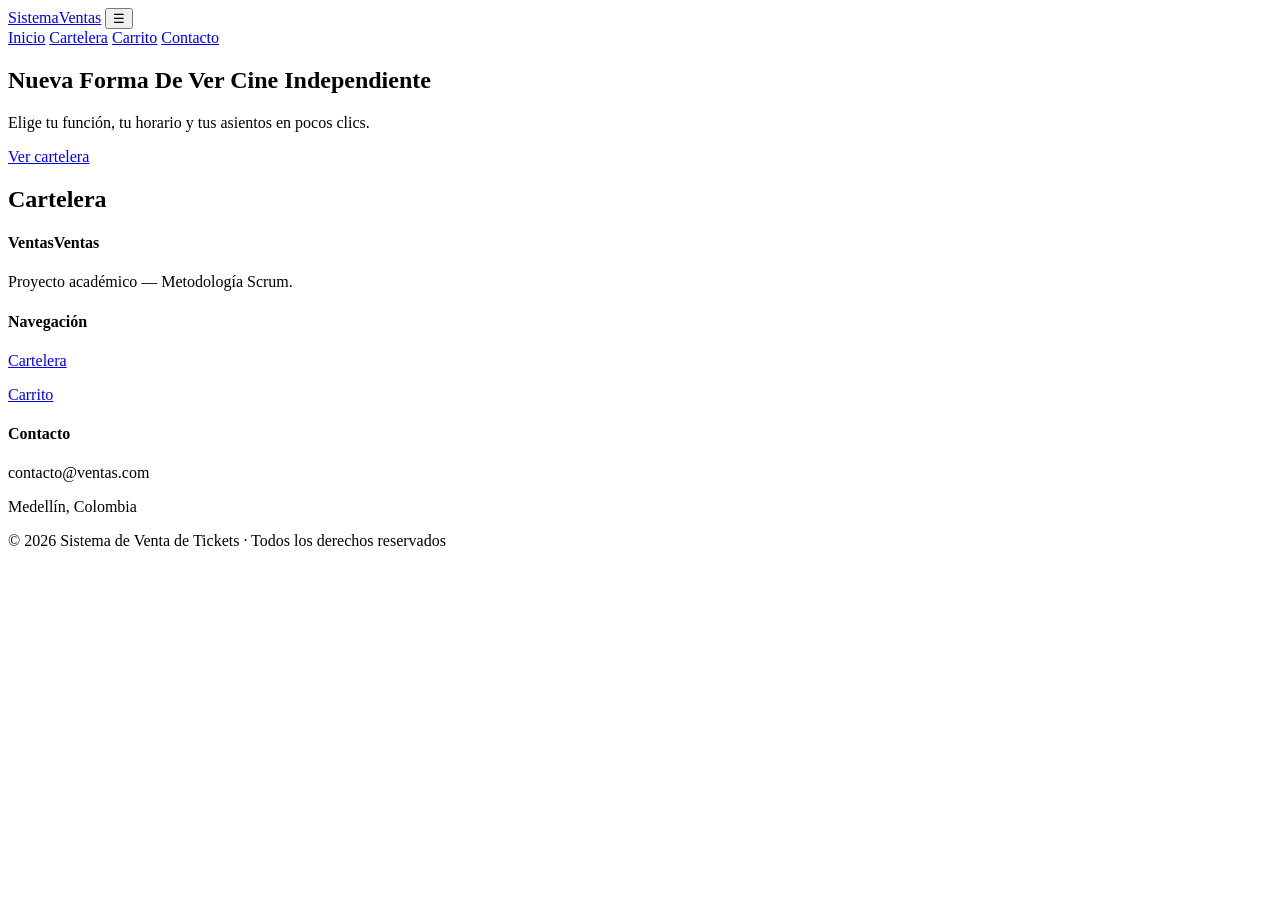
==== Front/Carrito/index.html @ e494081c "añadiendo initial.html" ====
<!DOCTYPE html>
<html lang="es">
<head>
  <meta charset="UTF-8">
  <meta name="viewport" content="width=device-width, initial-scale=1">
  <title>Sistema de Venta de Tickets</title>
  <link rel="stylesheet" href="styles.css">
</head>
<body>

  <!-- ================= MENÚ DE NAVEGACIÓN ================= -->
  <header class="cabecera">
    <div class="contenedor barra">
      <a href="index.html" class="logo">Sistema<span>Ventas</span></a>
      <button class="btn-menu" id="btnMenu" aria-label="Abrir menú" aria-expanded="false">☰</button>
      <nav class="menu" id="menu">
        <a href="index.html">Inicio</a>
        <a href="#catalogo">Cartelera</a>
        <a href="carrito.html">Carrito</a>
        <a href="#contacto">Contacto</a>
      </nav>
    </div>
  </header>

  <main>
    <!-- ================= PORTADA ================= -->
    <section class="hero">
      <div class="contenedor">
        <h1>Nueva Forma  <span class="resalte">De Ver Cine Independiente</span></h1>
        <p>Elige tu función, tu horario y tus asientos en pocos clics.</p>
        <a href="#catalogo" class="btn btn-primario">Ver cartelera</a>
      </div>
    </section>

    <!-- ================= CATÁLOGO ================= -->
    <section id="catalogo" class="seccion">
      <div class="contenedor">
        <h2 class="titulo-seccion">Cartelera</h2>
        <div class="grid-funciones" id="listaFunciones"></div>
      </div>
    </section>

    <!-- ================= DETALLE: horarios + asientos ================= -->
    <section id="detalle" class="seccion detalle" hidden>
      <div class="contenedor">
        <div class="detalle-cabecera">
          <div>
            <h2 id="detTitulo" class="titulo-seccion"></h2>
            <p id="detInfo" class="info"></p>
          </div>
          <button class="btn btn-secundario" id="btnCerrar">Cerrar ✕</button>
        </div>

        <h3 class="subtitulo">1. Elige un horario</h3>
        <div class="horarios" id="listaHorarios"></div>

        <div id="zonaAsientos" hidden>
          <h3 class="subtitulo">2. Elige tus asientos</h3>

          <div class="leyenda">
            <span><i class="asiento vip"></i> VIP <b id="precioVip"></b></span>
            <span><i class="asiento general"></i> General <b id="precioGeneral"></b></span>
            <span><i class="asiento seleccionado"></i> Seleccionado</span>
            <span><i class="asiento ocupado"></i> Ocupado</span>
          </div>

          <div class="pantalla">PANTALLA</div>
          <div class="mapa" id="mapaAsientos"></div>

          <div class="resumen">
            <div>
              <p>Asientos: <b id="resAsientos" class="resalte">—</b></p>
              <p>Total: <b id="resTotal" class="resalte">$0</b></p>
              <p class="aviso" id="aviso" role="status"></p>
            </div>
            <button class="btn btn-primario" id="btnContinuar" disabled>Continuar al carrito</button>
          </div>
        </div>
      </div>
    </section>
  </main>

  <!-- ================= FOOTER ================= -->
  <footer class="pie" id="contacto">
    <div class="contenedor pie-grid">
      <div>
        <h4>Ventas<span class="resalte">Ventas</span></h4>
        <p>Proyecto académico — Metodología Scrum.</p>
      </div>
      <div>
        <h4>Navegación</h4>
        <p><a href="#catalogo">Cartelera</a></p>
        <p><a href="carrito.html">Carrito</a></p>
      </div>
      <div>
        <h4>Contacto</h4>
        <p>contacto@ventas.com</p>
        <p>Medellín, Colombia</p>
      </div>
    </div>
    <p class="copy">© 2026 Sistema de Venta de Tickets · Todos los derechos reservados</p>
  </footer>

  <script src="data.js"></script>
  <script src="app.js"></script>
</body>
</html>
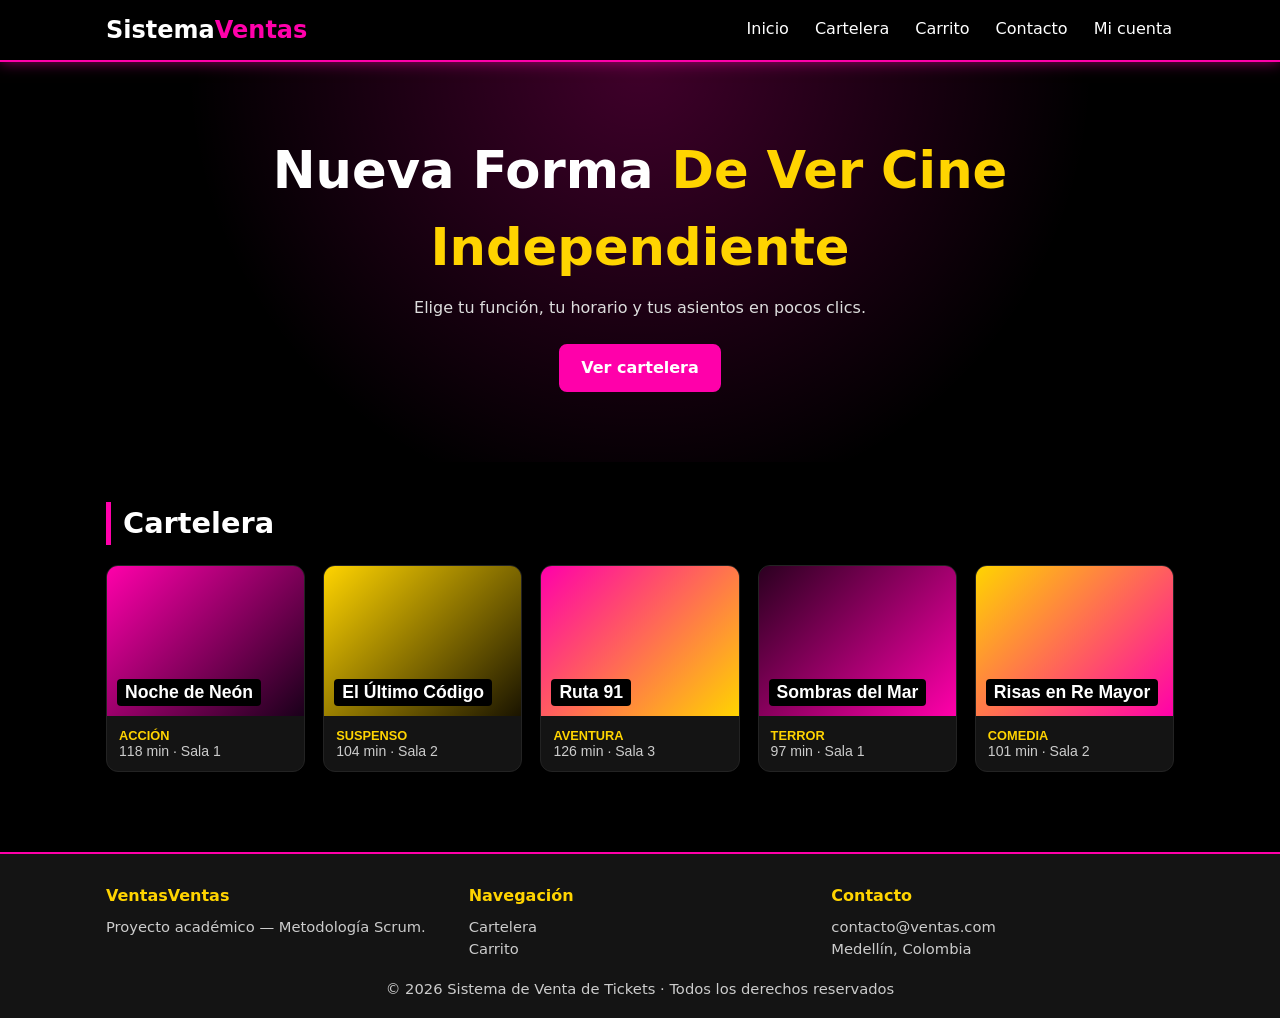
==== commit 872de4cf: "actualizando index.html" ====
--- a/Front/Carrito/index.html
+++ b/Front/Carrito/index.html
@@ -18,6 +18,7 @@
         <a href="#catalogo">Cartelera</a>
         <a href="carrito.html">Carrito</a>
         <a href="#contacto">Contacto</a>
+        <a href="login.html">Mi cuenta</a>
       </nav>
     </div>
   </header>
--- a/Front/Carrito/styles.css
+++ b/Front/Carrito/styles.css
@@ -0,0 +1,147 @@
+/* ===== Paleta: negro, fucsia, amarillo (+ blanco para texto) ===== */
+:root {
+  --negro: #000;
+  --gris: #141414;
+  --gris-2: #232323;
+  --fucsia: #ff00aa;
+  --amarillo: #ffd400;
+  --blanco: #fff;
+  --sombra-fucsia: 0 0 14px rgba(255, 0, 170, .55);
+}
+
+* { box-sizing: border-box; margin: 0; padding: 0; }
+html { scroll-behavior: smooth; }
+body {
+  background: var(--negro);
+  color: var(--blanco);
+  font-family: "Segoe UI", system-ui, Arial, sans-serif;
+  line-height: 1.5;
+}
+a { color: inherit; text-decoration: none; }
+.contenedor { width: 100%; max-width: 1100px; margin: 0 auto; padding: 0 16px; }
+.resalte { color: var(--amarillo); }
+
+/* ===== Cabecera / menú ===== */
+.cabecera {
+  position: sticky; top: 0; z-index: 10;
+  background: var(--negro);
+  border-bottom: 2px solid var(--fucsia);
+  box-shadow: var(--sombra-fucsia);
+}
+.barra { display: flex; align-items: center; justify-content: space-between; min-height: 60px; }
+.logo { font-size: 1.5rem; font-weight: 800; }
+.logo span { color: var(--fucsia); }
+.menu { display: flex; gap: 22px; }
+.menu a { padding: 6px 2px; border-bottom: 2px solid transparent; }
+.menu a:hover { color: var(--amarillo); border-color: var(--amarillo); }
+.btn-menu {
+  display: none; background: none; color: var(--blanco);
+  border: 1px solid var(--fucsia); border-radius: 6px;
+  font-size: 1.4rem; padding: 2px 10px; cursor: pointer;
+}
+
+/* ===== Botones ===== */
+.btn {
+  display: inline-block; border: 2px solid var(--fucsia); border-radius: 8px;
+  padding: 10px 20px; font-weight: 700; font-size: 1rem; cursor: pointer;
+  transition: transform .15s, box-shadow .15s;
+}
+.btn:hover:not(:disabled) { transform: translateY(-2px); box-shadow: var(--sombra-fucsia); }
+.btn-primario { background: var(--fucsia); color: var(--blanco); }
+.btn-secundario { background: transparent; color: var(--blanco); }
+.btn:disabled { opacity: .4; cursor: not-allowed; }
+
+/* ===== Hero ===== */
+.hero { padding: 70px 0; text-align: center; background: radial-gradient(circle at 50% 0%, rgba(255,0,170,.25), transparent 60%); }
+.hero h1 { font-size: clamp(1.9rem, 6vw, 3.2rem); margin-bottom: 10px; }
+.hero p { margin-bottom: 24px; color: #ddd; }
+
+/* ===== Secciones ===== */
+.seccion { padding: 40px 0; }
+.titulo-seccion { font-size: 1.8rem; margin-bottom: 20px; border-left: 5px solid var(--fucsia); padding-left: 12px; }
+.subtitulo { margin: 24px 0 12px; color: var(--amarillo); }
+
+/* ===== Catálogo ===== */
+.grid-funciones { display: grid; grid-template-columns: repeat(auto-fill, minmax(190px, 1fr)); gap: 18px; }
+.tarjeta {
+  background: var(--gris); border: 1px solid var(--gris-2); border-radius: 12px;
+  overflow: hidden; cursor: pointer; text-align: left; color: var(--blanco);
+  transition: transform .2s, box-shadow .2s, border-color .2s;
+}
+.tarjeta:hover, .tarjeta:focus-visible, .tarjeta.activa {
+  transform: translateY(-4px); border-color: var(--fucsia); box-shadow: var(--sombra-fucsia); outline: none;
+}
+.poster { height: 150px; display: flex; align-items: flex-end; padding: 10px; font-weight: 800; font-size: 1.1rem; }
+.poster span { background: var(--negro); padding: 3px 8px; border-radius: 4px; }
+.tarjeta-cuerpo { padding: 12px; }
+.tarjeta-cuerpo p { font-size: .88rem; color: #ccc; }
+.etiqueta { color: var(--amarillo); font-weight: 700; font-size: .8rem; text-transform: uppercase; }
+
+/* ===== Detalle ===== */
+.detalle { background: var(--gris); border-top: 2px solid var(--fucsia); }
+.detalle-cabecera { display: flex; justify-content: space-between; align-items: flex-start; gap: 12px; flex-wrap: wrap; }
+.info { color: #ddd; margin-top: -10px; }
+.horarios { display: flex; flex-wrap: wrap; gap: 10px; }
+.chip {
+  background: var(--negro); color: var(--blanco); border: 2px solid var(--gris-2);
+  border-radius: 999px; padding: 8px 20px; font-weight: 700; cursor: pointer; font-size: 1rem;
+}
+.chip:hover { border-color: var(--amarillo); }
+.chip.activo { background: var(--amarillo); color: var(--negro); border-color: var(--amarillo); }
+
+/* ===== Asientos ===== */
+.leyenda { display: flex; flex-wrap: wrap; gap: 8px 18px; margin-bottom: 18px; font-size: .9rem; }
+.leyenda span { display: flex; align-items: center; gap: 6px; }
+.pantalla {
+  width: 80%; margin: 0 auto 22px; text-align: center; padding: 6px;
+  letter-spacing: 6px; font-size: .75rem; color: var(--negro); background: var(--blanco);
+  border-radius: 0 0 50% 50% / 0 0 30px 30px; box-shadow: 0 8px 24px rgba(255,0,170,.5);
+}
+.mapa { display: grid; gap: 8px; max-width: 560px; margin: 0 auto; }
+.fila { display: grid; grid-template-columns: 24px repeat(10, 1fr); gap: 6px; align-items: center; }
+.fila-letra { color: var(--amarillo); font-weight: 700; text-align: center; font-size: .85rem; }
+
+.asiento {
+  display: inline-block; aspect-ratio: 1; border-radius: 6px 6px 3px 3px;
+  border: 2px solid transparent; background: var(--gris-2); color: var(--blanco);
+  font-size: .62rem; font-weight: 700; cursor: pointer; padding: 0; width: 100%;
+}
+i.asiento { width: 18px; cursor: default; }
+.asiento.vip { border-color: var(--amarillo); }
+.asiento.general { border-color: var(--blanco); }
+.asiento:hover:not(.ocupado):not(i) { box-shadow: var(--sombra-fucsia); }
+.asiento.seleccionado { background: var(--fucsia); border-color: var(--fucsia); box-shadow: var(--sombra-fucsia); }
+.asiento.ocupado { background: #333; border-color: #333; color: #666; cursor: not-allowed; }
+
+/* ===== Resumen ===== */
+.resumen {
+  display: flex; justify-content: space-between; align-items: center; gap: 16px; flex-wrap: wrap;
+  margin-top: 28px; padding: 16px; background: var(--negro);
+  border: 1px solid var(--fucsia); border-radius: 12px;
+}
+.aviso { color: var(--amarillo); font-size: .9rem; min-height: 1.3em; }
+
+/* ===== Footer ===== */
+.pie { background: var(--gris); border-top: 2px solid var(--fucsia); margin-top: 40px; padding-top: 30px; }
+.pie-grid { display: grid; grid-template-columns: repeat(auto-fit, minmax(200px, 1fr)); gap: 20px; }
+.pie h4 { margin-bottom: 8px; color: var(--amarillo); }
+.pie p { color: #ccc; font-size: .92rem; }
+.pie a:hover { color: var(--fucsia); }
+.copy { text-align: center; padding: 18px; font-size: .8rem; color: #888; }
+
+/* ===== Móvil ===== */
+@media (max-width: 640px) {
+  .btn-menu { display: block; }
+  .menu {
+    display: none; position: absolute; top: 100%; left: 0; right: 0;
+    flex-direction: column; gap: 0; background: var(--negro);
+    border-bottom: 2px solid var(--fucsia);
+  }
+  .menu.abierto { display: flex; }
+  .menu a { padding: 14px 16px; border-bottom: 1px solid var(--gris-2); }
+  .grid-funciones { grid-template-columns: repeat(2, 1fr); gap: 12px; }
+  .poster { height: 110px; font-size: .95rem; }
+  .fila { grid-template-columns: 18px repeat(10, 1fr); gap: 3px; }
+  .asiento { font-size: .5rem; border-width: 1px; }
+  .resumen .btn { width: 100%; }
+}
